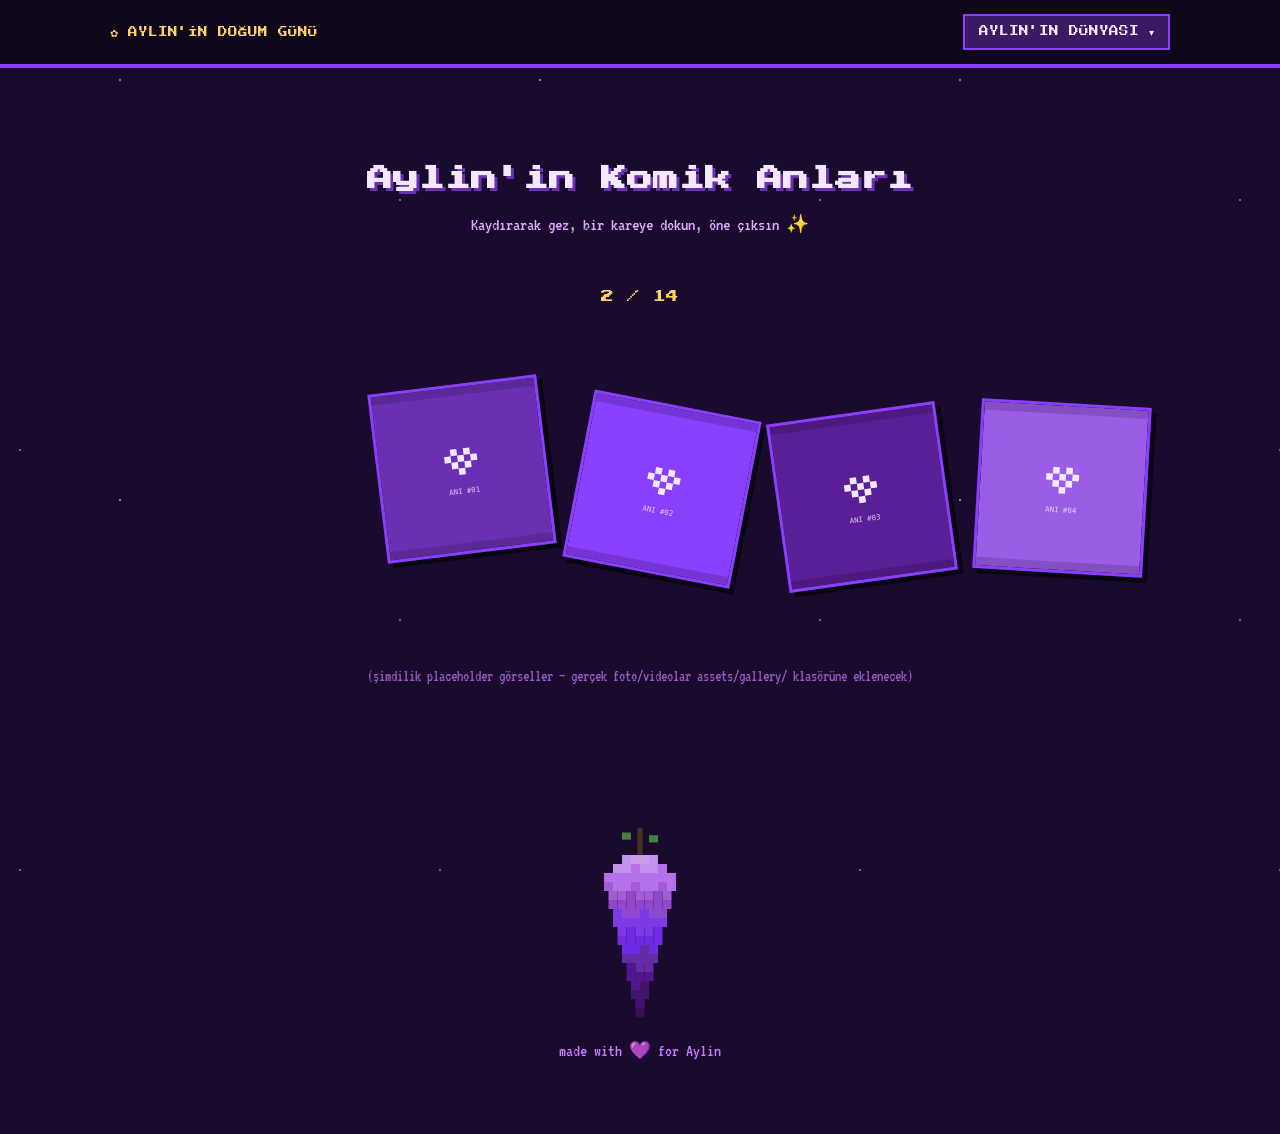
==== komik-anlar/index.html @ 0d97b499 "Add files via upload" ====
<!DOCTYPE html>
<html lang="tr">
<head>
  <meta charset="UTF-8" />
  <meta name="viewport" content="width=device-width, initial-scale=1.0" />
  <title>Aylin'in Komik Anları 💜</title>
  <meta name="description" content="Aylin'in komik anılarından bir galeri" />
  <link rel="icon" type="image/svg+xml" href="../assets/wisteria.svg" />
  <meta name="theme-color" content="#1a0a2e" />
  <link rel="stylesheet" href="../css/style.css" />
</head>
<body data-page="gallery">

  <!-- NAV -->
  <nav id="main-nav" class="main-nav">
    <div class="nav-inner">
      <a href="../index.html" class="nav-logo">✿ AYLIN'İN DOĞUM GÜNÜ</a>
      <div class="nav-dropdown">
        <button id="nav-dropdown-toggle" class="nav-dropdown-toggle" aria-haspopup="true" aria-expanded="false">
          AYLIN'IN DÜNYASI ▾
        </button>
        <ul id="nav-dropdown-menu" class="nav-dropdown-menu">
          <li><a href="../komik-anlar/" data-page="gallery">Komik Anları</a></li>
          <li><a href="../ne-kadar-taniyorsun/" data-page="quiz">Ne Kadar Tanıyorsun?</a></li>
          <li><a href="../mektuplar/" data-page="letters">Mektuplar</a></li>
          <li><a href="../sarkilar/" data-page="music">Şarkılar</a></li>
          <li><a href="../oyun/" data-page="game">Oyun</a></li>
        </ul>
      </div>
    </div>
  </nav>

  <main>
    <section class="section gallery-section">
      <h1 class="section-title">Aylin'in Komik Anları</h1>
      <p class="section-sub">Kaydırarak gez, bir kareye dokun, öne çıksın ✨</p>
      <div id="wavy-counter" class="wavy-counter">1 / 1</div>
      <div id="wavy-gallery" class="wavy-gallery">
        <div id="wavy-track" class="wavy-track"></div>
      </div>
      <p class="gallery-note">(şimdilik placeholder görseller — gerçek foto/videolar assets/gallery/ klasörüne eklenecek)</p>
    </section>
  </main>

  <footer class="site-footer">
    <img class="footer-wisteria pixel-art" src="../assets/wisteria.svg" alt="" aria-hidden="true" />
    <p>made with 💜 for Aylin</p>
  </footer>

  <script src="../js/data.js"></script>
  <script src="../js/main.js"></script>
</body>
</html>
---- css/style.css ----
/* ==========================================================
   AYLIN'İN DOĞUM GÜNÜ SİTESİ — PIXEL / RETRO GAME TEMASI
   ========================================================== */

@import url("https://fonts.googleapis.com/css2?family=Press+Start+2P&family=VT323&display=swap");

:root {
  --bg-darkest: #0f0819;
  --bg-dark: #1a0a2e;
  --purple-1: #2d1451;
  --purple-2: #3c1a63;
  --purple-3: #6b2fb3;
  --purple-4: #8a3ffc;
  --purple-5: #9d4edd;
  --lavender: #c77dff;
  --lavender-light: #e0aaff;
  --text-light: #f3e8ff;
  --gold: #ffd166;
  --shadow-hard: #0a0514;
  --success: #5fd37a;
  --danger: #ff5c7a;

  --font-pixel: "Press Start 2P", monospace;
  --font-body: "VT323", monospace;
}

* {
  box-sizing: border-box;
  margin: 0;
  padding: 0;
}

html {
  scroll-behavior: smooth;
}

body {
  background: var(--bg-dark);
  color: var(--text-light);
  font-family: var(--font-body);
  font-size: 1.3rem;
  line-height: 1.5;
  overflow-x: hidden;
}

img,
video {
  max-width: 100%;
  display: block;
}

button {
  font-family: inherit;
  cursor: pointer;
}

a {
  color: inherit;
  text-decoration: none;
}

h1,
h2,
h3 {
  font-family: var(--font-pixel);
  line-height: 1.6;
}

::selection {
  background: var(--purple-4);
  color: var(--text-light);
}

/* pixelated rendering for our SVG pixel-art assets */
.pixel-art {
  image-rendering: pixelated;
  image-rendering: crisp-edges;
}

/* ==========================================================
   Starfield background — consistent visual identity everywhere
   ========================================================== */
body::before {
  content: "";
  position: fixed;
  inset: 0;
  z-index: -1;
  background-color: var(--bg-dark);
  background-image: radial-gradient(2px 2px at 20px 30px, var(--lavender-light) 50%, transparent 50%),
    radial-gradient(2px 2px at 120px 80px, var(--text-light) 50%, transparent 50%),
    radial-gradient(1px 1px at 200px 150px, var(--lavender) 50%, transparent 50%),
    radial-gradient(1px 1px at 300px 40px, var(--text-light) 50%, transparent 50%),
    radial-gradient(2px 2px at 400px 200px, var(--lavender-light) 50%, transparent 50%),
    radial-gradient(1px 1px at 60px 250px, var(--lavender) 50%, transparent 50%),
    radial-gradient(1px 1px at 340px 300px, var(--text-light) 50%, transparent 50%);
  background-repeat: repeat;
  background-size: 420px 420px;
  opacity: 0.5;
}

/* ==========================================================
   Pixel button — reused across the site
   ========================================================== */
.pixel-btn {
  font-family: var(--font-pixel);
  font-size: 0.85rem;
  color: var(--bg-darkest);
  background: var(--gold);
  border: none;
  padding: 16px 24px;
  box-shadow: 6px 6px 0 var(--shadow-hard), inset -4px -4px 0 rgba(0, 0, 0, 0.25),
    inset 4px 4px 0 rgba(255, 255, 255, 0.35);
  transition: transform 0.08s ease;
}

.pixel-btn:hover {
  transform: translate(2px, 2px);
  box-shadow: 3px 3px 0 var(--shadow-hard), inset -4px -4px 0 rgba(0, 0, 0, 0.25),
    inset 4px 4px 0 rgba(255, 255, 255, 0.35);
}

.pixel-btn:active {
  transform: translate(6px, 6px);
  box-shadow: none;
}

/* ==========================================================
   1) INTRO SCREEN
   ========================================================== */
.intro {
  position: relative;
  min-height: 100svh;
  display: flex;
  align-items: center;
  justify-content: center;
  overflow: hidden;
  padding: 40px 20px;
  background: linear-gradient(180deg, var(--bg-darkest) 0%, var(--purple-1) 60%, var(--purple-2) 100%);
}

.wisteria-side {
  position: absolute;
  top: -20px;
  width: 140px;
  z-index: 1;
  filter: drop-shadow(0 8px 12px rgba(0, 0, 0, 0.4));
  animation: sway 6s ease-in-out infinite;
}

.wisteria-side.left {
  left: 4%;
  transform-origin: top center;
}

.wisteria-side.right {
  right: 4%;
  transform-origin: top center;
  animation-delay: -3s;
}

@keyframes sway {
  0%,
  100% {
    transform: rotate(-3deg);
  }
  50% {
    transform: rotate(3deg);
  }
}

.intro-content {
  position: relative;
  z-index: 2;
  text-align: center;
  display: flex;
  flex-direction: column;
  align-items: center;
  gap: 28px;
}

.intro-eyebrow {
  font-family: var(--font-pixel);
  font-size: 0.6rem;
  color: var(--lavender-light);
  letter-spacing: 2px;
}

.intro-title {
  font-size: clamp(1.6rem, 6vw, 3.2rem);
  color: var(--text-light);
  text-shadow: 4px 4px 0 var(--purple-4), 8px 8px 0 var(--shadow-hard);
  letter-spacing: 2px;
}

.intro-title .accent {
  color: var(--gold);
}

.intro-sub {
  font-family: var(--font-body);
  font-size: 1.2rem;
  color: var(--lavender-light);
  max-width: 420px;
}

/* ==========================================================
   2) SCROLL TRANSITION SECTION
   ========================================================== */
.transition-section {
  position: relative;
  min-height: 90vh;
  display: flex;
  flex-direction: column;
  align-items: center;
  justify-content: center;
  gap: 24px;
  background: linear-gradient(180deg, var(--purple-2) 0%, var(--bg-dark) 100%);
  overflow: hidden;
}

.wisteria-grow {
  width: min(85vw, 460px);
  transform: scale(0.3);
  opacity: 0;
  will-change: transform, opacity;
}

.wisteria-bunch {
  position: relative;
  width: 100%;
  aspect-ratio: 1 / 1.05;
  cursor: pointer;
}

.wisteria-branch {
  position: absolute;
  top: 0;
  pointer-events: none;
  filter: drop-shadow(0 6px 8px rgba(0, 0, 0, 0.35));
}

.branch-center {
  left: 50%;
  width: 48%;
  transform: translateX(-50%);
  z-index: 3;
}

.branch-left {
  left: 4%;
  top: 8%;
  width: 36%;
  z-index: 2;
}

.branch-right {
  right: 4%;
  top: 8%;
  width: 36%;
  z-index: 2;
}

.wisteria-bunch.swaying {
  animation: bunchSway 1s ease-in-out;
}

@keyframes bunchSway {
  0%,
  100% {
    transform: rotate(0deg);
  }
  25% {
    transform: rotate(-4deg);
  }
  75% {
    transform: rotate(4deg);
  }
}

.transition-hint {
  font-family: var(--font-pixel);
  font-size: 0.7rem;
  color: var(--lavender);
  animation: blink 1.6s steps(2, start) infinite;
}

@keyframes blink {
  50% {
    opacity: 0.2;
  }
}

/* ==========================================================
   2b) HOME PLACEHOLDER NOTE SECTION
   ========================================================== */
.home-note-section {
  text-align: center;
}

.home-note-placeholder {
  max-width: 640px;
  margin: 0 auto;
  border: 3px dashed var(--purple-4);
  padding: 48px 24px;
  color: var(--lavender);
  font-size: 1.2rem;
  opacity: 0.8;
}

/* ==========================================================
   3) NAV
   ========================================================== */
.main-nav {
  position: sticky;
  top: 0;
  z-index: 50;
  background: rgba(15, 8, 25, 0.92);
  border-bottom: 4px solid var(--purple-4);
  backdrop-filter: blur(4px);
}

.nav-inner {
  max-width: 1100px;
  margin: 0 auto;
  display: flex;
  align-items: center;
  justify-content: space-between;
  flex-wrap: wrap;
  gap: 12px;
  padding: 14px 20px;
}

.nav-logo {
  font-family: var(--font-pixel);
  font-size: 0.6rem;
  color: var(--gold);
  white-space: nowrap;
}

.nav-dropdown {
  position: relative;
}

.nav-dropdown-toggle {
  font-family: var(--font-pixel);
  font-size: 0.6rem;
  color: var(--text-light);
  background: var(--purple-2);
  border: 2px solid var(--purple-4);
  padding: 10px 14px;
  transition: background 0.15s ease;
}

.nav-dropdown-toggle:hover,
.nav-dropdown.open .nav-dropdown-toggle {
  background: var(--purple-4);
}

.nav-dropdown-menu {
  list-style: none;
  position: absolute;
  top: calc(100% + 8px);
  right: 0;
  display: none;
  flex-direction: column;
  min-width: 220px;
  background: var(--bg-darkest);
  border: 2px solid var(--purple-4);
  box-shadow: 6px 6px 0 var(--shadow-hard);
  z-index: 60;
  overflow: hidden;
}

.nav-dropdown.open .nav-dropdown-menu {
  display: flex;
}

.nav-dropdown-menu a {
  display: block;
  font-family: var(--font-pixel);
  font-size: 0.55rem;
  color: var(--text-light);
  padding: 14px 16px;
  border-bottom: 1px solid var(--purple-2);
  transition: background 0.15s ease;
}

.nav-dropdown-menu li:last-child a {
  border-bottom: none;
}

.nav-dropdown-menu a:hover {
  background: var(--purple-2);
}

.nav-dropdown-menu a.active {
  background: var(--gold);
  color: var(--bg-darkest);
}

/* ==========================================================
   Generic section wrapper
   ========================================================== */
.section {
  max-width: 1100px;
  margin: 0 auto;
  padding: 90px 24px;
  position: relative;
}

.section-title {
  font-size: clamp(1.1rem, 3vw, 1.6rem);
  color: var(--text-light);
  text-align: center;
  text-shadow: 3px 3px 0 var(--purple-3);
  margin-bottom: 12px;
}

.section-sub {
  text-align: center;
  color: var(--lavender-light);
  font-size: 1.15rem;
  margin-bottom: 48px;
}

.section-divider {
  display: flex;
  justify-content: center;
  margin: 0 auto 40px;
  width: 60px;
  opacity: 0.85;
}

/* ==========================================================
   4) GALLERY — wavy drag-scroll strip
   ========================================================== */
.wavy-counter {
  text-align: center;
  font-family: var(--font-pixel);
  font-size: 0.8rem;
  color: var(--gold);
  margin-bottom: 8px;
}

.wavy-gallery {
  position: relative;
  width: 100%;
  overflow-x: auto;
  overflow-y: hidden;
  cursor: grab;
  scrollbar-width: none;
  -ms-overflow-style: none;
}

.wavy-gallery::-webkit-scrollbar {
  display: none;
}

.wavy-gallery.dragging {
  cursor: grabbing;
  scroll-snap-type: none;
}

.wavy-track {
  position: relative;
  display: flex;
  align-items: center;
  gap: 30px;
  width: max-content;
  padding: 70px 25% 90px;
}

.gallery-card {
  position: relative;
  flex: 0 0 auto;
  width: 170px;
  height: 170px;
  background: var(--purple-2);
  border: 3px solid var(--purple-4);
  box-shadow: 5px 5px 0 var(--shadow-hard);
  cursor: pointer;
  overflow: hidden;
  transition: transform 0.25s ease, box-shadow 0.25s ease, z-index 0s;
}

.gallery-card img,
.gallery-card video {
  width: 100%;
  height: 100%;
  object-fit: cover;
}

.gallery-card .badge {
  position: absolute;
  top: 4px;
  right: 4px;
  font-family: var(--font-pixel);
  font-size: 0.5rem;
  background: var(--gold);
  color: var(--bg-darkest);
  padding: 3px 5px;
}

.gallery-card .caption {
  position: absolute;
  bottom: 0;
  left: 0;
  right: 0;
  background: rgba(15, 8, 25, 0.85);
  font-size: 0.95rem;
  padding: 4px 6px;
  opacity: 0;
  transition: opacity 0.2s ease;
}

.gallery-card:hover {
  box-shadow: 7px 7px 0 var(--shadow-hard);
  z-index: 5;
}

.gallery-card:hover .caption {
  opacity: 1;
}

.gallery-card.active {
  transform: scale(1.6) rotate(0deg) translateY(0) !important;
  z-index: 20;
  box-shadow: 10px 10px 0 var(--shadow-hard);
}

.gallery-card.active .caption {
  opacity: 1;
}

.gallery-note {
  text-align: center;
  color: var(--lavender);
  font-size: 1rem;
  opacity: 0.7;
  margin-top: 20px;
}

/* ==========================================================
   5) QUIZ
   ========================================================== */
.quiz-container {
  max-width: 640px;
  margin: 0 auto;
  background: var(--purple-1);
  border: 4px solid var(--purple-4);
  box-shadow: 8px 8px 0 var(--shadow-hard);
  padding: 32px 28px;
}

.quiz-progress {
  font-family: var(--font-pixel);
  font-size: 0.6rem;
  color: var(--gold);
  margin-bottom: 20px;
  text-align: center;
}

.quiz-question {
  font-size: 1.5rem;
  margin-bottom: 24px;
  text-align: center;
}

.quiz-options {
  display: flex;
  flex-direction: column;
  gap: 12px;
  margin-bottom: 28px;
}

.quiz-option {
  background: var(--purple-2);
  border: 3px solid var(--purple-4);
  color: var(--text-light);
  padding: 14px 16px;
  font-size: 1.2rem;
  text-align: left;
  transition: background 0.15s ease, transform 0.1s ease;
}

.quiz-option:hover {
  background: var(--purple-4);
}

.quiz-option:disabled {
  cursor: default;
}

.quiz-option.correct {
  background: var(--success);
  color: var(--bg-darkest);
  border-color: var(--success);
}

.quiz-option.incorrect {
  background: var(--danger);
  color: var(--bg-darkest);
  border-color: var(--danger);
}

.quiz-actions {
  display: flex;
  justify-content: center;
}

.quiz-result {
  text-align: center;
}

.quiz-result .score-big {
  font-family: var(--font-pixel);
  font-size: clamp(1.4rem, 5vw, 2.2rem);
  color: var(--gold);
  margin: 20px 0;
  text-shadow: 3px 3px 0 var(--purple-3);
}

.quiz-result .score-message {
  font-size: 1.4rem;
  color: var(--lavender-light);
  margin-bottom: 28px;
}

/* ==========================================================
   6) LETTERS
   ========================================================== */
.letters-grid {
  display: grid;
  grid-template-columns: repeat(auto-fill, minmax(140px, 1fr));
  gap: 28px;
  max-width: 900px;
  margin: 0 auto;
}

.envelope {
  position: relative;
  aspect-ratio: 4 / 3;
  background: var(--lavender-light);
  border: 3px solid var(--purple-2);
  cursor: pointer;
  display: flex;
  align-items: flex-end;
  justify-content: center;
  padding-bottom: 10px;
  overflow: hidden;
  transition: transform 0.15s ease;
}

.envelope:hover {
  transform: translateY(-4px);
}

.envelope::before {
  content: "";
  position: absolute;
  top: 0;
  left: 0;
  right: 0;
  height: 60%;
  background: var(--purple-4);
  clip-path: polygon(0 0, 100% 0, 50% 100%);
  transform-origin: top center;
  transition: transform 0.4s ease;
  border-bottom: 3px solid var(--purple-2);
}

.envelope.opening::before {
  transform: rotateX(180deg);
}

.envelope .seal {
  position: absolute;
  top: 46%;
  left: 50%;
  transform: translate(-50%, -50%);
  width: 22px;
  height: 22px;
  background: var(--gold);
  border: 2px solid var(--shadow-hard);
  z-index: 2;
}

.envelope .env-name {
  font-family: var(--font-pixel);
  font-size: 0.6rem;
  color: var(--bg-darkest);
  background: rgba(255, 255, 255, 0.5);
  padding: 4px 6px;
  z-index: 1;
}

/* modal for letters */
.letter-modal {
  position: fixed;
  inset: 0;
  z-index: 200;
  background: rgba(10, 5, 20, 0.85);
  display: flex;
  align-items: center;
  justify-content: center;
  padding: 20px;
  transition: opacity 0.2s ease;
}

.letter-modal.hidden {
  display: none;
}

.letter-modal-inner {
  position: relative;
  max-width: 560px;
  width: 100%;
  max-height: 80vh;
  overflow-y: auto;
  background: var(--text-light);
  color: var(--bg-darkest);
  border: 4px solid var(--purple-4);
  box-shadow: 10px 10px 0 var(--shadow-hard);
  padding: 36px 30px;
  animation: letterPopIn 0.25s ease;
}

@keyframes letterPopIn {
  from {
    transform: translateY(30px) scale(0.95);
    opacity: 0;
  }
  to {
    transform: translateY(0) scale(1);
    opacity: 1;
  }
}

.letter-modal-inner h3 {
  font-family: var(--font-pixel);
  font-size: 1rem;
  color: var(--purple-3);
  margin-bottom: 18px;
}

.letter-modal-inner p {
  font-size: 1.3rem;
  white-space: pre-line;
  line-height: 1.6;
}

.modal-close {
  position: absolute;
  top: 10px;
  right: 10px;
  background: var(--purple-2);
  color: var(--text-light);
  border: 2px solid var(--purple-4);
  width: 32px;
  height: 32px;
  font-family: var(--font-pixel);
  font-size: 0.7rem;
}

/* ==========================================================
   7) MUSIC
   ========================================================== */
.music-section {
  display: flex;
  flex-direction: column;
  align-items: center;
}

.cassette-wrap {
  display: flex;
  flex-direction: column;
  align-items: center;
  gap: 20px;
  cursor: pointer;
}

.cassette-img {
  width: min(80vw, 320px);
  filter: drop-shadow(6px 8px 0 var(--shadow-hard));
  transition: transform 0.15s ease;
}

.cassette-wrap:hover .cassette-img {
  transform: scale(1.04) rotate(-1deg);
}

.tape-label {
  font-family: var(--font-pixel);
  font-size: 0.75rem;
  color: var(--gold);
  animation: blink 1.6s steps(2, start) infinite;
}

/* ==========================================================
   Footer
   ========================================================== */
.site-footer {
  display: flex;
  flex-direction: column;
  align-items: center;
  gap: 12px;
  padding: 50px 20px 70px;
  color: var(--lavender);
  font-size: 1.1rem;
  text-align: center;
}

.footer-wisteria {
  width: 90px;
  opacity: 0.9;
}

/* ==========================================================
   Confetti burst (pixel squares)
   ========================================================== */
.confetti-piece {
  position: fixed;
  top: -20px;
  width: 10px;
  height: 10px;
  z-index: 300;
  pointer-events: none;
  animation-name: confettiFall;
  animation-timing-function: ease-in;
  animation-fill-mode: forwards;
}

@keyframes confettiFall {
  to {
    transform: translateY(100vh) rotate(360deg);
    opacity: 0;
  }
}

/* ==========================================================
   8) AYLO GAME
   ========================================================== */
.game-section {
  display: flex;
  flex-direction: column;
  align-items: center;
}

.game-hud {
  display: flex;
  justify-content: space-between;
  align-items: center;
  width: 100%;
  max-width: 700px;
  margin-bottom: 12px;
  font-family: var(--font-pixel);
  font-size: 0.75rem;
  color: var(--gold);
}

.game-wrap {
  position: relative;
  width: 100%;
  max-width: 700px;
  border: 4px solid var(--purple-4);
  box-shadow: 8px 8px 0 var(--shadow-hard);
  background: var(--bg-darkest);
}

#aylo-canvas {
  display: block;
  width: 100%;
  height: auto;
  image-rendering: pixelated;
  image-rendering: crisp-edges;
  cursor: pointer;
}

.game-overlay {
  position: absolute;
  inset: 0;
  display: flex;
  flex-direction: column;
  align-items: center;
  justify-content: center;
  gap: 16px;
  background: rgba(15, 8, 25, 0.75);
  text-align: center;
  padding: 20px;
}

.game-overlay.hidden {
  display: none;
}

.game-overlay h3 {
  font-family: var(--font-pixel);
  font-size: 1rem;
  color: var(--text-light);
}

.game-overlay p {
  font-size: 1.2rem;
  color: var(--lavender-light);
}

.game-hint {
  margin-top: 16px;
  color: var(--lavender);
  font-size: 1rem;
  opacity: 0.8;
  text-align: center;
}

/* ==========================================================
   Responsive tweaks
   ========================================================== */
@media (max-width: 640px) {
  .wisteria-side {
    width: 90px;
  }
  .nav-dropdown-toggle {
    font-size: 0.5rem;
    padding: 8px 10px;
  }
  .gallery-card {
    width: 130px;
    height: 130px;
  }
  .gallery-card.active {
    transform: scale(1.5) rotate(0deg) translateY(0) !important;
  }
  .section {
    padding: 60px 16px;
  }
}
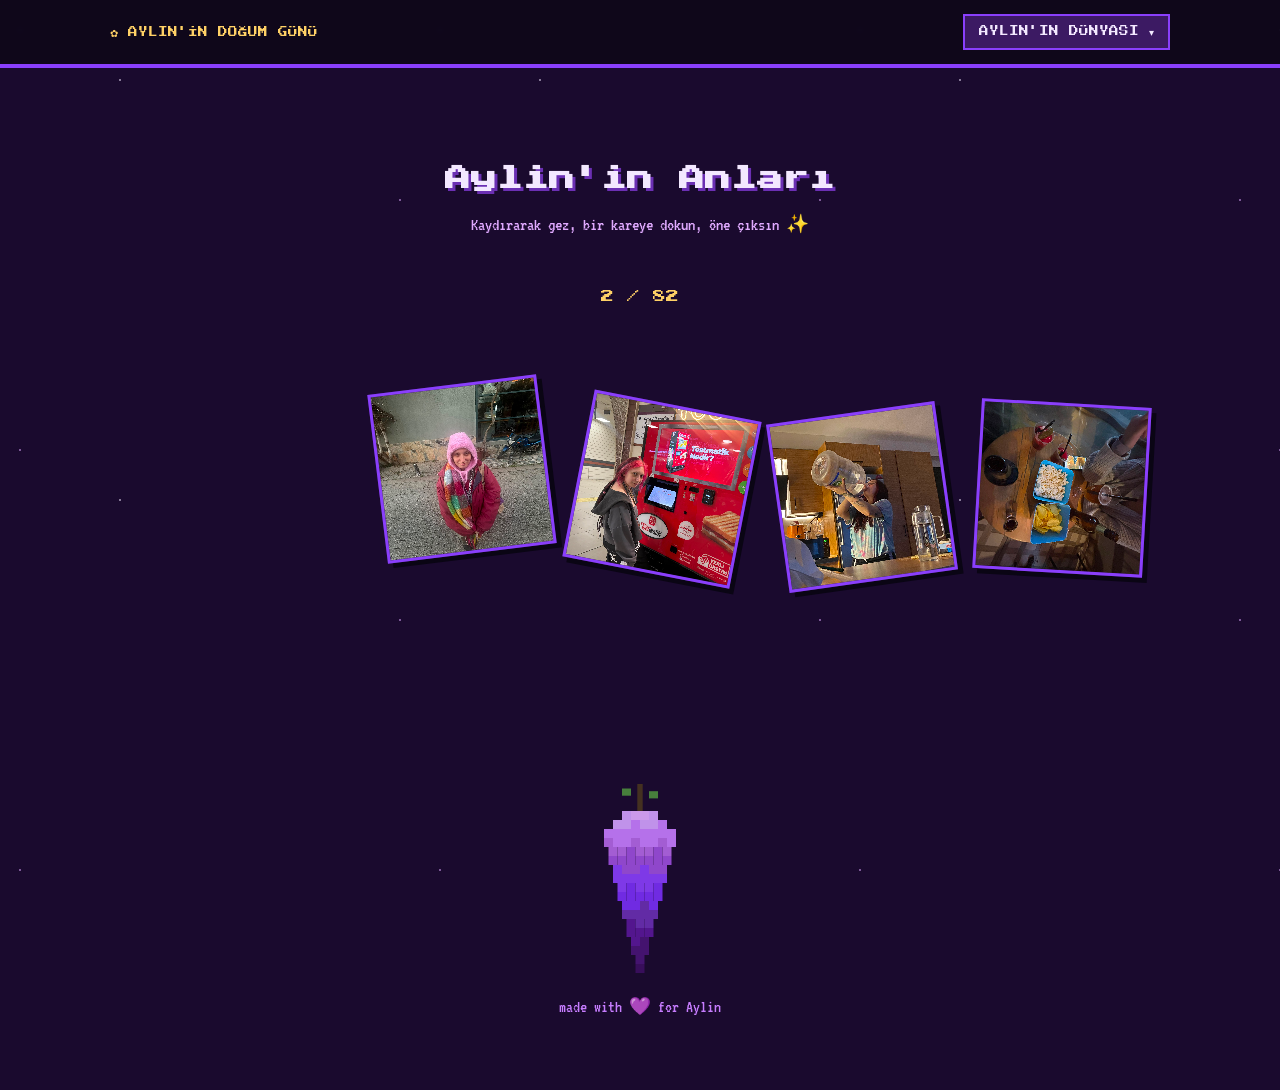
==== commit 44842226: "Add files via upload" ====
--- a/komik-anlar/index.html
+++ b/komik-anlar/index.html
@@ -3,8 +3,8 @@
 <head>
   <meta charset="UTF-8" />
   <meta name="viewport" content="width=device-width, initial-scale=1.0" />
-  <title>Aylin'in Komik Anları 💜</title>
-  <meta name="description" content="Aylin'in komik anılarından bir galeri" />
+  <title>Aylin'in Anları 💜</title>
+  <meta name="description" content="Aylin'in anılarından bir galeri" />
   <link rel="icon" type="image/svg+xml" href="../assets/wisteria.svg" />
   <meta name="theme-color" content="#1a0a2e" />
   <link rel="stylesheet" href="../css/style.css" />
@@ -20,7 +20,7 @@
           AYLIN'IN DÜNYASI ▾
         </button>
         <ul id="nav-dropdown-menu" class="nav-dropdown-menu">
-          <li><a href="../komik-anlar/" data-page="gallery">Komik Anları</a></li>
+          <li><a href="../komik-anlar/" data-page="gallery">Anları</a></li>
           <li><a href="../ne-kadar-taniyorsun/" data-page="quiz">Ne Kadar Tanıyorsun?</a></li>
           <li><a href="../mektuplar/" data-page="letters">Mektuplar</a></li>
           <li><a href="../sarkilar/" data-page="music">Şarkılar</a></li>
@@ -32,13 +32,12 @@
 
   <main>
     <section class="section gallery-section">
-      <h1 class="section-title">Aylin'in Komik Anları</h1>
+      <h1 class="section-title">Aylin'in Anları</h1>
       <p class="section-sub">Kaydırarak gez, bir kareye dokun, öne çıksın ✨</p>
       <div id="wavy-counter" class="wavy-counter">1 / 1</div>
       <div id="wavy-gallery" class="wavy-gallery">
         <div id="wavy-track" class="wavy-track"></div>
       </div>
-      <p class="gallery-note">(şimdilik placeholder görseller — gerçek foto/videolar assets/gallery/ klasörüne eklenecek)</p>
     </section>
   </main>
 
--- a/css/style.css
+++ b/css/style.css
@@ -749,6 +749,18 @@
   line-height: 1.6;
 }
 
+.letter-modal-image {
+  width: 100%;
+  max-width: 320px;
+  margin: 20px auto 0;
+  border: 3px solid var(--purple-4);
+  box-shadow: 5px 5px 0 var(--shadow-hard);
+}
+
+.letter-modal-image.hidden {
+  display: none;
+}
+
 .modal-close {
   position: absolute;
   top: 10px;
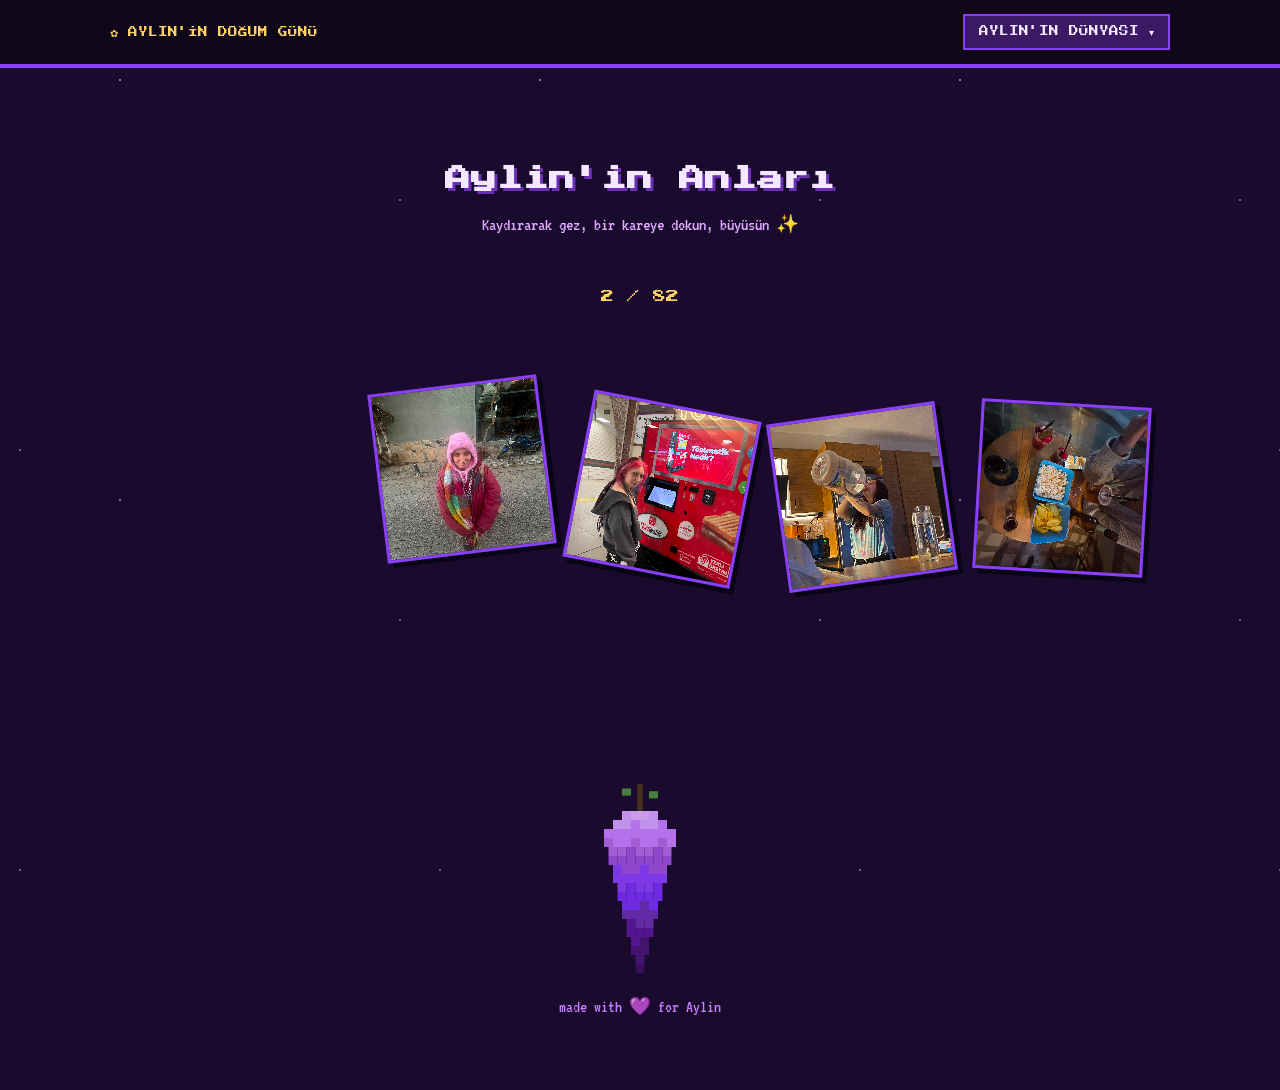
==== commit 4107e96d: "Add files via upload" ====
--- a/komik-anlar/index.html
+++ b/komik-anlar/index.html
@@ -25,6 +25,7 @@
           <li><a href="../mektuplar/" data-page="letters">Mektuplar</a></li>
           <li><a href="../sarkilar/" data-page="music">Şarkılar</a></li>
           <li><a href="../oyun/" data-page="game">Oyun</a></li>
+          <li><a href="../opucuk-oyunu/" data-page="kissgame">Öpücük Oyunu</a></li>
         </ul>
       </div>
     </div>
@@ -33,7 +34,7 @@
   <main>
     <section class="section gallery-section">
       <h1 class="section-title">Aylin'in Anları</h1>
-      <p class="section-sub">Kaydırarak gez, bir kareye dokun, öne çıksın ✨</p>
+      <p class="section-sub">Kaydırarak gez, bir kareye dokun, büyüsün ✨</p>
       <div id="wavy-counter" class="wavy-counter">1 / 1</div>
       <div id="wavy-gallery" class="wavy-gallery">
         <div id="wavy-track" class="wavy-track"></div>
@@ -46,6 +47,13 @@
     <p>made with 💜 for Aylin</p>
   </footer>
 
+  <!-- GALLERY LIGHTBOX -->
+  <div id="gallery-lightbox" class="gallery-lightbox hidden">
+    <button id="gallery-lightbox-close" class="modal-close" aria-label="Kapat">✕</button>
+    <div id="gallery-lightbox-content" class="gallery-lightbox-content"></div>
+    <p id="gallery-lightbox-caption" class="gallery-lightbox-caption"></p>
+  </div>
+
   <script src="../js/data.js"></script>
   <script src="../js/main.js"></script>
 </body>
--- a/css/style.css
+++ b/css/style.css
@@ -540,6 +540,49 @@
   margin-top: 20px;
 }
 
+/* gallery lightbox — opens large on click/tap */
+.gallery-lightbox {
+  position: fixed;
+  inset: 0;
+  z-index: 220;
+  background: rgba(10, 5, 20, 0.92);
+  display: flex;
+  flex-direction: column;
+  align-items: center;
+  justify-content: center;
+  gap: 16px;
+  padding: 60px 20px;
+}
+
+.gallery-lightbox.hidden {
+  display: none;
+}
+
+.gallery-lightbox-content {
+  max-width: min(90vw, 700px);
+  max-height: 70vh;
+  border: 4px solid var(--purple-4);
+  box-shadow: 10px 10px 0 var(--shadow-hard);
+  background: var(--purple-2);
+  animation: letterPopIn 0.2s ease;
+}
+
+.gallery-lightbox-content img,
+.gallery-lightbox-content video {
+  display: block;
+  max-width: min(90vw, 700px);
+  max-height: 70vh;
+  width: auto;
+  height: auto;
+}
+
+.gallery-lightbox-caption {
+  color: var(--lavender-light);
+  font-size: 1.3rem;
+  text-align: center;
+  max-width: 600px;
+}
+
 /* ==========================================================
    5) QUIZ
    ========================================================== */
@@ -879,7 +922,7 @@
   background: var(--bg-darkest);
 }
 
-#aylo-canvas {
+.game-canvas {
   display: block;
   width: 100%;
   height: auto;
